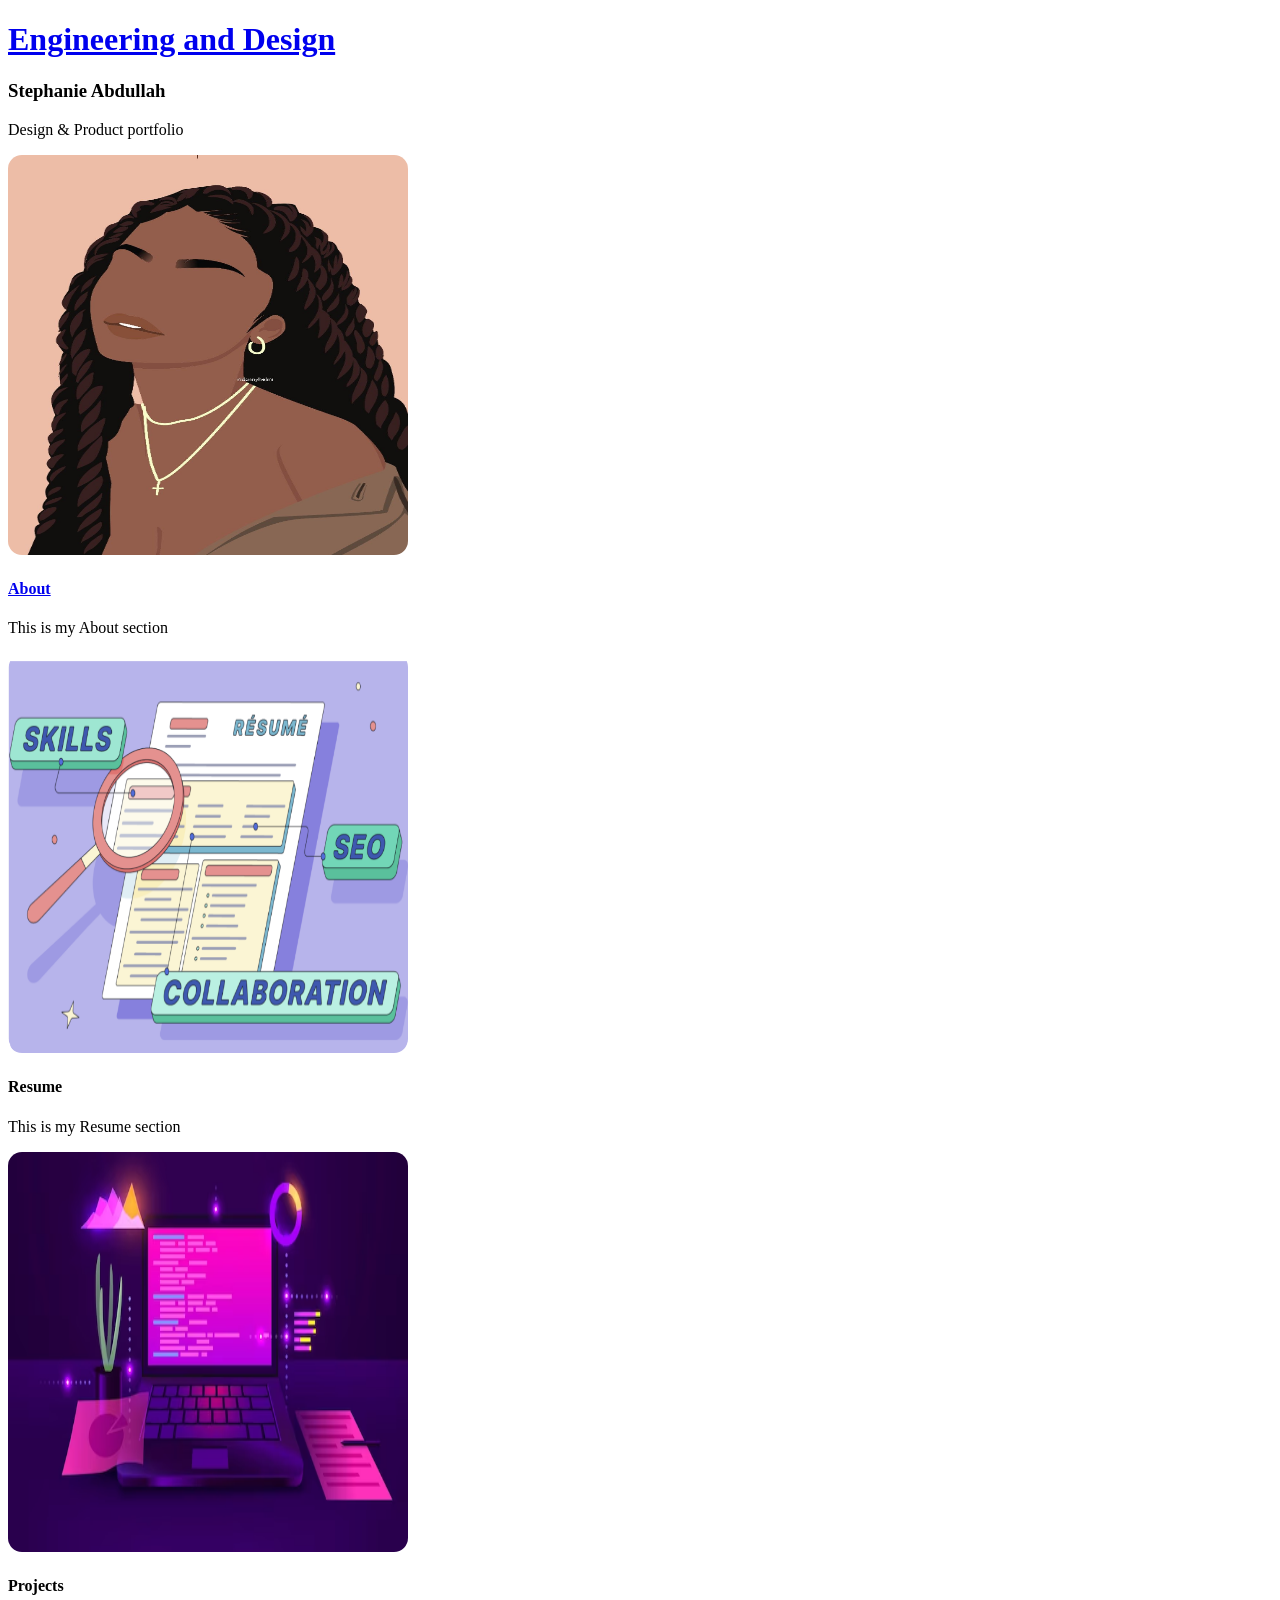
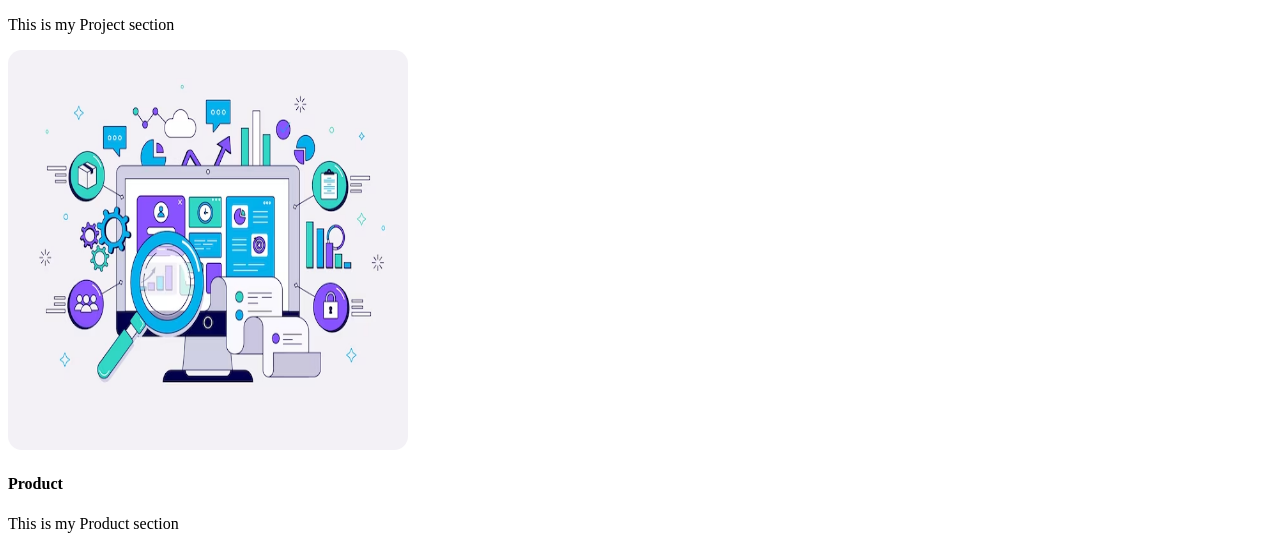
==== index.html @ 319235fc "commiting work" ====
<!DOCTYPE html>
<html lang="en">
  <head>
    <h1><a href="index.html"> Engineering and Design</a></h1>
  </head>
  <style> 
img{ border-radius: 14px;}
</style>
  <body>
   
    <h3>Stephanie Abdullah </h3>
    <p> 
     Design & Product portfolio
    </p>
    <div class="card"> 
        <img src="images/image.jpeg" alt="image" width="400" height="400">
        <h4><a href="about.html"> About  </a></h4>
        <p> This is my About section</p>
    </div>
    <div class="card"> 
        <img src="images/resume.png" alt="image" width="400" height="400">
        <h4> Resume</h4>
        <p> This is my Resume section</p>
    </div>
    <div class="card"> 
        <img src="images/project.avif" alt="image" width="400" height="400">
        <h4> Projects</h4>
        <p> This is my Project section</p>
    </div>
    <div class="card"> 
        <img src="images/product.avif" alt="image" width="400" height="400">
        <h4> Product</h4>
        <p> This is my Product section</p>
    </div>
  </body>
</html>
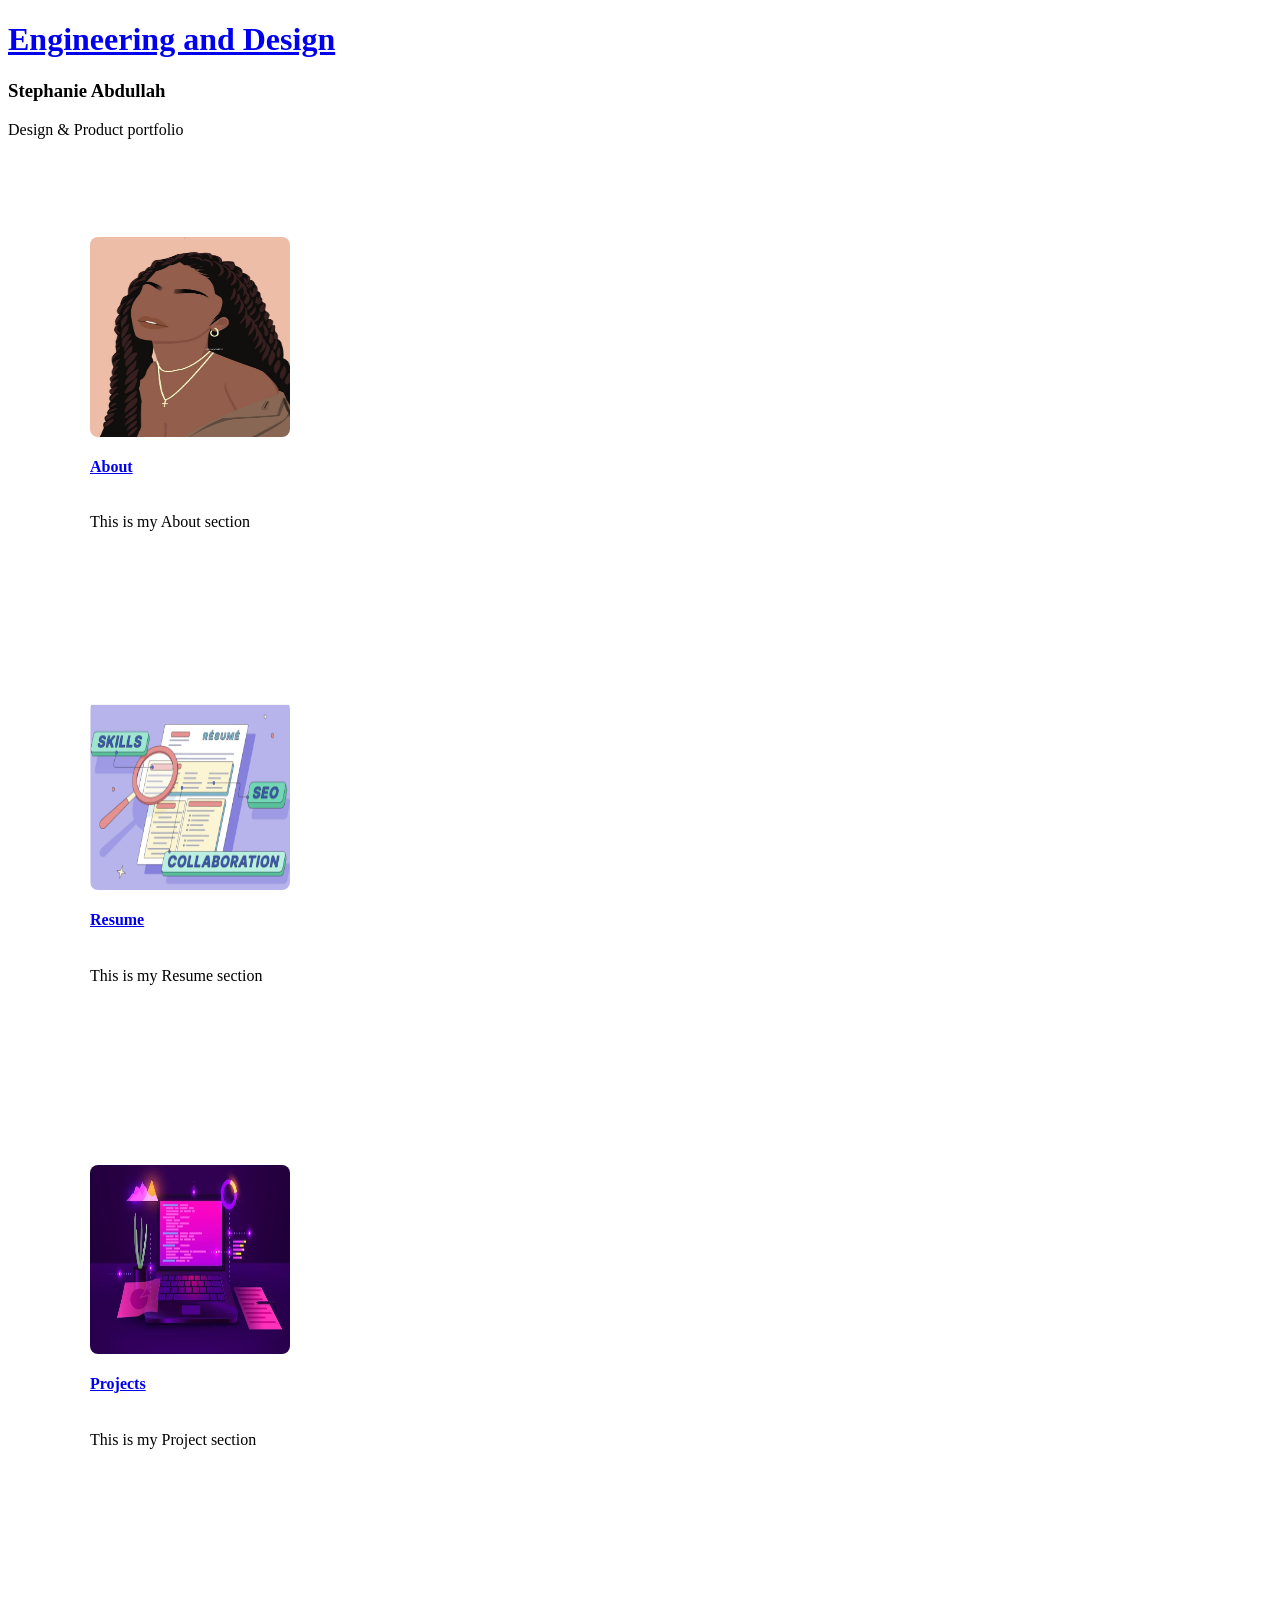
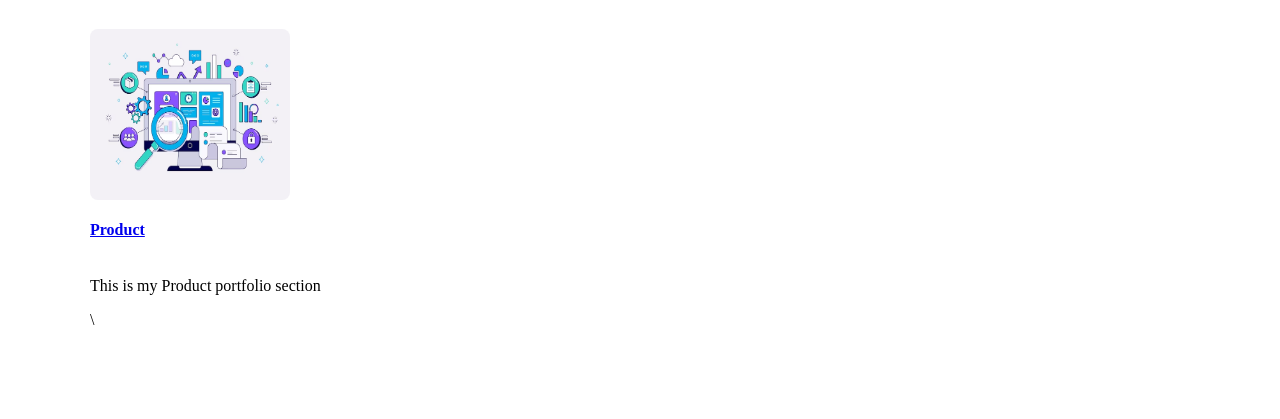
==== commit 07a5229a: "correcting CSS styling" ====
--- a/index.html
+++ b/index.html
@@ -1,10 +1,11 @@
 <!DOCTYPE html>
 <html lang="en">
   <head>
+    <link rel="stylesheet" type="text/css" href="index.css"> 
     <h1><a href="index.html"> Engineering and Design</a></h1>
   </head>
   <style> 
-img{ border-radius: 14px;}
+
 </style>
   <body>
    
@@ -12,25 +13,36 @@
     <p> 
      Design & Product portfolio
     </p>
-    <div class="card"> 
-        <img src="images/image.jpeg" alt="image" width="400" height="400">
-        <h4><a href="about.html"> About  </a></h4>
-        <p> This is my About section</p>
+    <div class="card-group"> 
+        <content class="card"> 
+            <img src="images/image.jpeg" alt="image" width="400" height="400">  
+            <h4><a href="about.html"> About</a></h4>
+            <p> This is my About section</p>
+        </content>
+      
     </div>
-    <div class="card"> 
+    <div class="card-group"> 
+        <content class="card"> 
         <img src="images/resume.png" alt="image" width="400" height="400">
-        <h4> Resume</h4>
+        <h4><a href="resume.html"> Resume </a></h4>
         <p> This is my Resume section</p>
+
+        </content>
+        
     </div>
-    <div class="card"> 
+    <div class="card-group"> 
+        <content class="card"> 
         <img src="images/project.avif" alt="image" width="400" height="400">
-        <h4> Projects</h4>
+        <h4><a href="projects.html">Projects </a></h4>
         <p> This is my Project section</p>
+        </content>
     </div>
-    <div class="card"> 
+    <div class="card-group"> 
+        <content class="card"> 
         <img src="images/product.avif" alt="image" width="400" height="400">
-        <h4> Product</h4>
-        <p> This is my Product section</p>
+        <h4><a href="product.html"> Product</a></h4>
+        <p> This is my Product portfolio section</p>\
+        </content>
     </div>
   </body>
 </html>
--- a/index.css
+++ b/index.css
@@ -0,0 +1,35 @@
+img {
+    border-radius: 8px;
+    width: 200px;
+    height: 200px;
+  }
+
+.card-group{ 
+    max-width: 1260px;
+    display: flex;
+    column-gap: 16px;
+    padding: 50px;
+    overflow-x: scroll;
+}
+.card{ 
+    flex: 0 0 300px;
+    display: flex;
+    flex-direction: column;
+    height: 300px;
+    background-image: ;
+    padding: 32px;
+    box-shadow: -16px 0 32px
+    rgdba(0, 0, 0, 0.5);
+    border-radius: 8px;
+    transition: transform 250ms;
+}
+.card:not(:first-child){ 
+    margin-left: -130px;
+}
+.card:hover{ 
+    transform: translate(-8px, -16px)
+    rotate(3deg);
+}
+.card:hover ~ .card{ 
+    transform: translate(130px);
+}
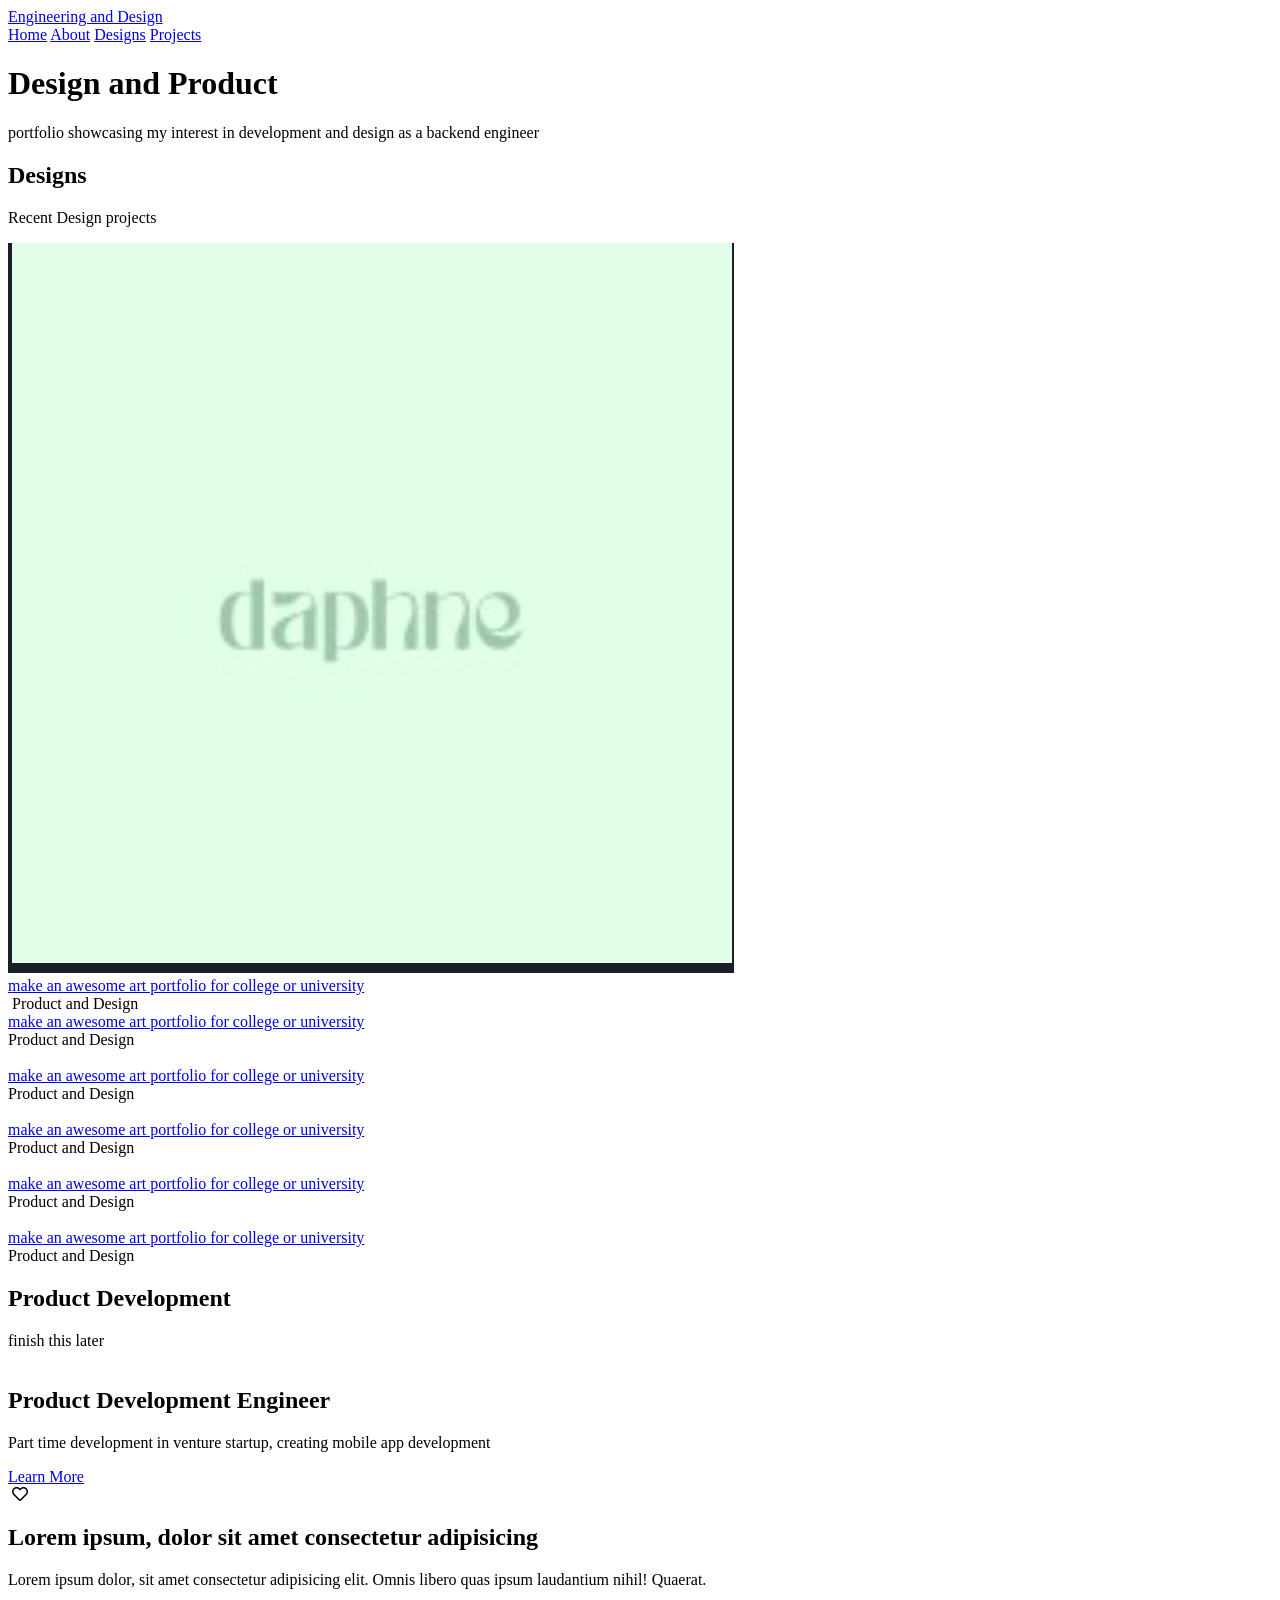
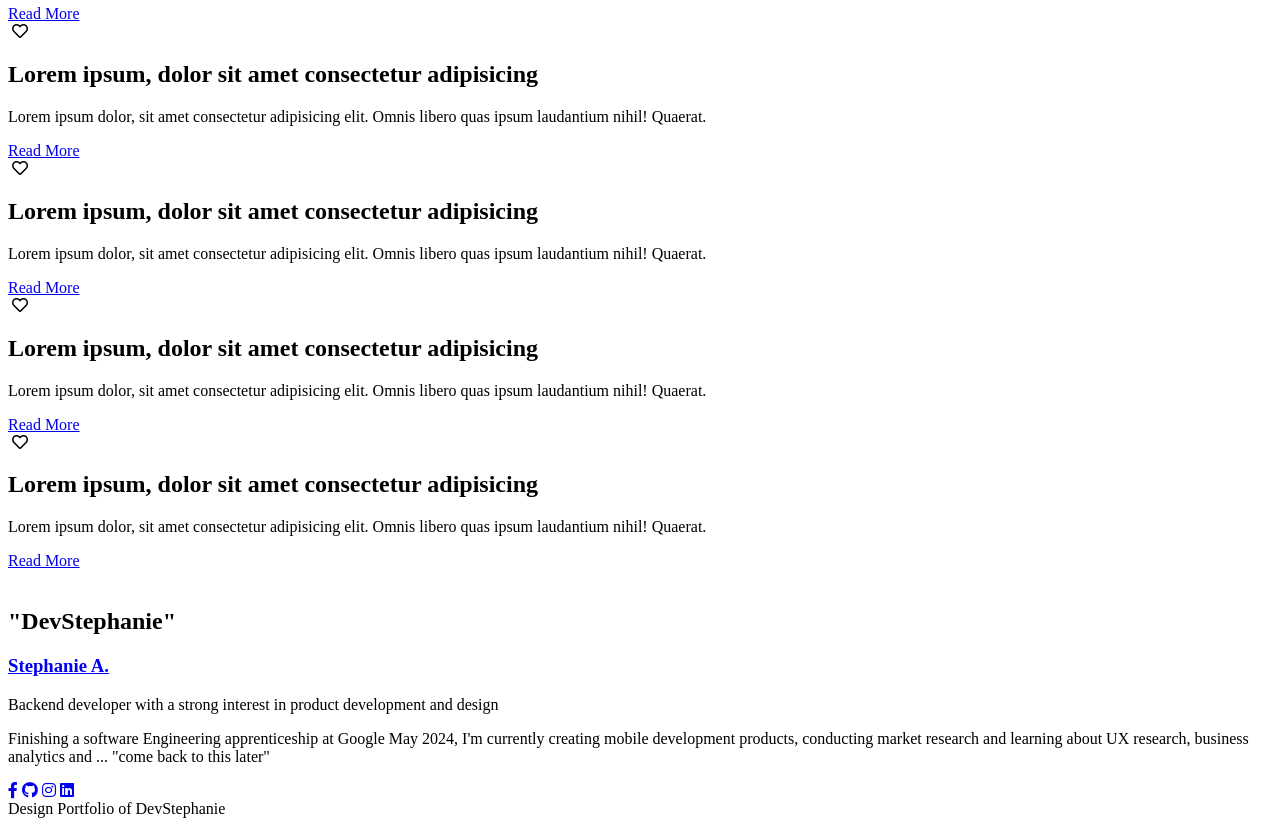
==== commit 41c61cd0: "adding styling to pages" ====
--- a/index.html
+++ b/index.html
@@ -1,48 +1,260 @@
 <!DOCTYPE html>
-<html lang="en">
+<html>
   <head>
-    <link rel="stylesheet" type="text/css" href="index.css"> 
-    <h1><a href="index.html"> Engineering and Design</a></h1>
+    <meta charset="utf-8">
+    <meta http-equiv="X-UA-Compatible" content="IE=edge">
+    <title>Engineering & Design: Creating a Better World </title>
+    <meta name="viewport" content="width=device-width, initial-scale=1">
+    <!-- Font awesome icon -->
+    <link rel="stylesheet" href="https://cdnjs.cloudflare.com/ajax/libs/font-awesome/5.15.1/css/all.min.css" integrity="sha512-+4zCK9k+qNFUR5X+cKL9EIR+ZOhtIloNl9GIKS57V1MyNsYpYcUrUeQc9vNfzsWfV28IaLL3i96P9sdNyeRssA==" crossorigin="anonymous" />
+    <link rel="stylesheet" href="style.css">
   </head>
-  <style> 
-
-</style>
   <body>
-   
-    <h3>Stephanie Abdullah </h3>
-    <p> 
-     Design & Product portfolio
-    </p>
-    <div class="card-group"> 
-        <content class="card"> 
-            <img src="images/image.jpeg" alt="image" width="400" height="400">  
-            <h4><a href="about.html"> About</a></h4>
-            <p> This is my About section</p>
-        </content>
-      
-    </div>
-    <div class="card-group"> 
-        <content class="card"> 
-        <img src="images/resume.png" alt="image" width="400" height="400">
-        <h4><a href="resume.html"> Resume </a></h4>
-        <p> This is my Resume section</p>
-
-        </content>
+
+    <!-- header -->
+    <header>
+      <nav class = "navbar">
+        <div class = "container">
+          <a href = "index.html" class = "navbar-brand"> Engineering and Design </a>
+          <div class = "navbar-nav">
+            <a href = "index.html">Home</a>
+            <a href = "files/about.html">About</a>
+            <a href = "files/design.html">Designs</a>
+            <a href = "files/projects.html">Projects</a>
+          </div>
+        </div>
+      </nav>
+      <div class = "banner">
+        <div class = "container">
+          <h1 class = "banner-title">
+            <span>Design and Product</span>
+          </h1>
+          <p>portfolio showcasing my interest in development and design as a backend engineer </p>
         
-    </div>
-    <div class="card-group"> 
-        <content class="card"> 
-        <img src="images/project.avif" alt="image" width="400" height="400">
-        <h4><a href="projects.html">Projects </a></h4>
-        <p> This is my Project section</p>
-        </content>
-    </div>
-    <div class="card-group"> 
-        <content class="card"> 
-        <img src="images/product.avif" alt="image" width="400" height="400">
-        <h4><a href="product.html"> Product</a></h4>
-        <p> This is my Product portfolio section</p>\
-        </content>
-    </div>
+        </div>
+      </div>
+    </header>
+    <!-- end of header -->
+    
+    <!-- design -->
+    <section class = "design" id = "design">
+      <div class = "container">
+        <div class = "title">
+          <h2>Designs</h2>
+          <p>Recent Design projects </p>
+        </div>
+
+        <div class = "design-content">
+          <!-- item -->
+          <div class = "design-item">
+            <div class = "design-img">
+              <img src = "images/daphne.png" alt = "">
+             
+            </div>
+            <div class = "design-title">
+              <a href = "#">make an awesome art portfolio for college or university</a>
+            </div>
+          </div>
+          <!-- end of item -->
+          <!-- item -->
+          <div class = "design-item">
+            <div class = "design-img">
+              <img src = "images/art-design-2.jpg" alt = "">
+              <span>Product and Design</span>
+            </div>
+            <div class = "design-title">
+              <a href = "#">make an awesome art portfolio for college or university</a>
+            </div>
+            <span>Product and Design</span>
+          </div>
+          <!-- end of item -->
+          <!-- item -->
+          <div class = "design-item">
+            <div class = "design-img">
+              <img src = "images/art-design-3.jpg" alt = "">
+             
+            </div>
+            <div class = "design-title">
+              <a href = "#">make an awesome art portfolio for college or university</a>
+            </div>
+            <span>Product and Design</span>
+          </div>
+          <!-- end of item -->
+          <!-- item -->
+          <div class = "design-item">
+            <div class = "design-img">
+              <img src = "images/art-design-4.jpg" alt = "">
+             
+            </div>
+            <div class = "design-title">
+              <a href = "#">make an awesome art portfolio for college or university</a>
+            </div>
+            <span>Product and Design</span>
+          </div>
+          <!-- end of item -->
+          <!-- item -->
+          <div class = "design-item">
+            <div class = "design-img">
+              <img src = "images/art-design-5.jpg" alt = "">
+              
+            </div>
+            <div class = "design-title">
+              <a href = "#">make an awesome art portfolio for college or university</a>
+            </div>
+            <span>Product and Design</span>
+          </div>
+          <!-- end of item -->
+          <!-- item -->
+          <div class = "design-item">
+            <div class = "design-img">
+              <img src = "images/art-design-6.jpg" alt = "">
+            
+            </div>
+            <div class = "design-title">
+              <a href = "#">make an awesome art portfolio for college or university</a>
+            </div>
+            <span>Product and Design</span>
+          </div>
+          <!-- end of item -->
+        </div>
+      </div>
+    </section>
+    <!-- end of design -->
+
+
+    <!-- blog -->
+    <section class = "blog" id = "blog">
+      <div class = "container">
+        <div class = "title">
+          <h2>Product Development</h2>
+          <p1><bold> finish this later </bold></p1>
+        </div>
+
+        <div class = "project-content">
+          <!-- item -->
+          <div class = "project-item">
+            <div class = "project-img">
+              <img src = "images/blog-p-1.jpg" alt = "">
+              <span><i class = ""></i></span>
+            </div>
+            <div class = "blog-text">
+              
+              <h2>Product Development Engineer </h2>
+              <p> Part time development in venture startup, creating mobile app development </p>
+              <a href = "https://www.linkedin.com/company/daphnewomen/about/"> Learn More</a>
+
+            </div>
+          </div>
+          <!-- end of item -->
+          <!-- item -->
+          <div class = "blog-item">
+            <div class = "blog-img">
+              <img src = "images/blog-p-2.jpg" alt = "">
+              <span><i class = "far fa-heart"></i></span>
+            </div>
+            <div class = "blog-text">
+              
+              <h2>Lorem ipsum, dolor sit amet consectetur adipisicing</h2>
+              <p>Lorem ipsum dolor, sit amet consectetur adipisicing elit. Omnis libero quas ipsum laudantium nihil! Quaerat.</p>
+              <a href = "#">Read More</a>
+            </div>
+          </div>
+          <!-- end of item -->
+          <!-- item -->
+          <div class = "blog-item">
+            <div class = "blog-img">
+              <img src = "images/blog-p-3.jpg" alt = "">
+              <span><i class = "far fa-heart"></i></span>
+            </div>
+            <div class = "blog-text">
+              
+              <h2>Lorem ipsum, dolor sit amet consectetur adipisicing</h2>
+              <p>Lorem ipsum dolor, sit amet consectetur adipisicing elit. Omnis libero quas ipsum laudantium nihil! Quaerat.</p>
+              <a href = "#">Read More</a>
+            </div>
+          </div>
+          <!-- end of item -->
+          <!-- item -->
+          <div class = "blog-item">
+            <div class = "blog-img">
+              <img src = "images/blog-p-4.jpg" alt = "">
+              <span><i class = "far fa-heart"></i></span>
+            </div>
+            <div class = "blog-text">
+              
+              <h2>Lorem ipsum, dolor sit amet consectetur adipisicing</h2>
+              <p>Lorem ipsum dolor, sit amet consectetur adipisicing elit. Omnis libero quas ipsum laudantium nihil! Quaerat.</p>
+              <a href = "#">Read More</a>
+            </div>
+          </div>
+          <!-- end of item -->
+          <!-- item -->
+          <div class = "blog-item">
+            <div class = "blog-img">
+              <img src = "images/blog-p-5.jpg" alt = "">
+              <span><i class = "far fa-heart"></i></span>
+            </div>
+            <div class = "blog-text">
+              
+              <h2>Lorem ipsum, dolor sit amet consectetur adipisicing</h2>
+              <p>Lorem ipsum dolor, sit amet consectetur adipisicing elit. Omnis libero quas ipsum laudantium nihil! Quaerat.</p>
+              <a href = "#">Read More</a>
+            </div>
+          </div>
+          <!-- end of item -->
+          <!-- item -->
+          <div class = "blog-item">
+            <div class = "blog-img">
+              <img src = "images/blog-p-6.jpg" alt = "">
+              <span><i class = "far fa-heart"></i></span>
+            </div>
+            <div class = "blog-text">
+              
+              <h2>Lorem ipsum, dolor sit amet consectetur adipisicing</h2>
+              <p>Lorem ipsum dolor, sit amet consectetur adipisicing elit. Omnis libero quas ipsum laudantium nihil! Quaerat.</p>
+              <a href = "#">Read More</a>
+            </div>
+          </div>
+          <!-- end of item -->
+        </div>
+      </div>
+    </section>
+    <!-- end of blog -->
+
+    <!-- about -->
+    <section class = "about" id = "about">
+      <div class = "container">
+        <div class = "about-content">
+          <div>
+            <img src = "images/about-bg.jpg" alt = "">
+          </div>
+          <div class = "about-text">
+            <div class = "title">
+              <h2>"DevStephanie"</h2>
+              <h3><a href="files/about.html"> Stephanie A.</a></h3>
+              <p>Backend developer with a strong interest in product development and design</p>
+            </div>
+            <p> 
+                Finishing a software Engineering apprenticeship at Google May 2024, I'm currently creating mobile development products, conducting market research and learning about UX research, business analytics and ... "come back to this later"
+            </p>
+          </div>
+        </div>
+      </div>
+    </section>
+    <!-- end of about -->
+
+    <!-- footer -->
+    <footer>
+      <div class = "social-links">
+        <a href = "#"><i class = "fab fa-facebook-f"></i></a>
+        <a href = "https://github.com/DevStephanie"><i class = "fab fa-github"></i></a>
+        <a href = "#"><i class = "fab fa-instagram"></i></a>
+        <a href = "https://www.linkedin.com/in/stephanie-a-aa5751109/"><i class = "fab fa-linkedin"></i></a>
+      </div>
+      <span>Design Portfolio of DevStephanie</span>
+    </footer>
+    <!-- end of footer -->
+    
+    
   </body>
-</html>
+</html>
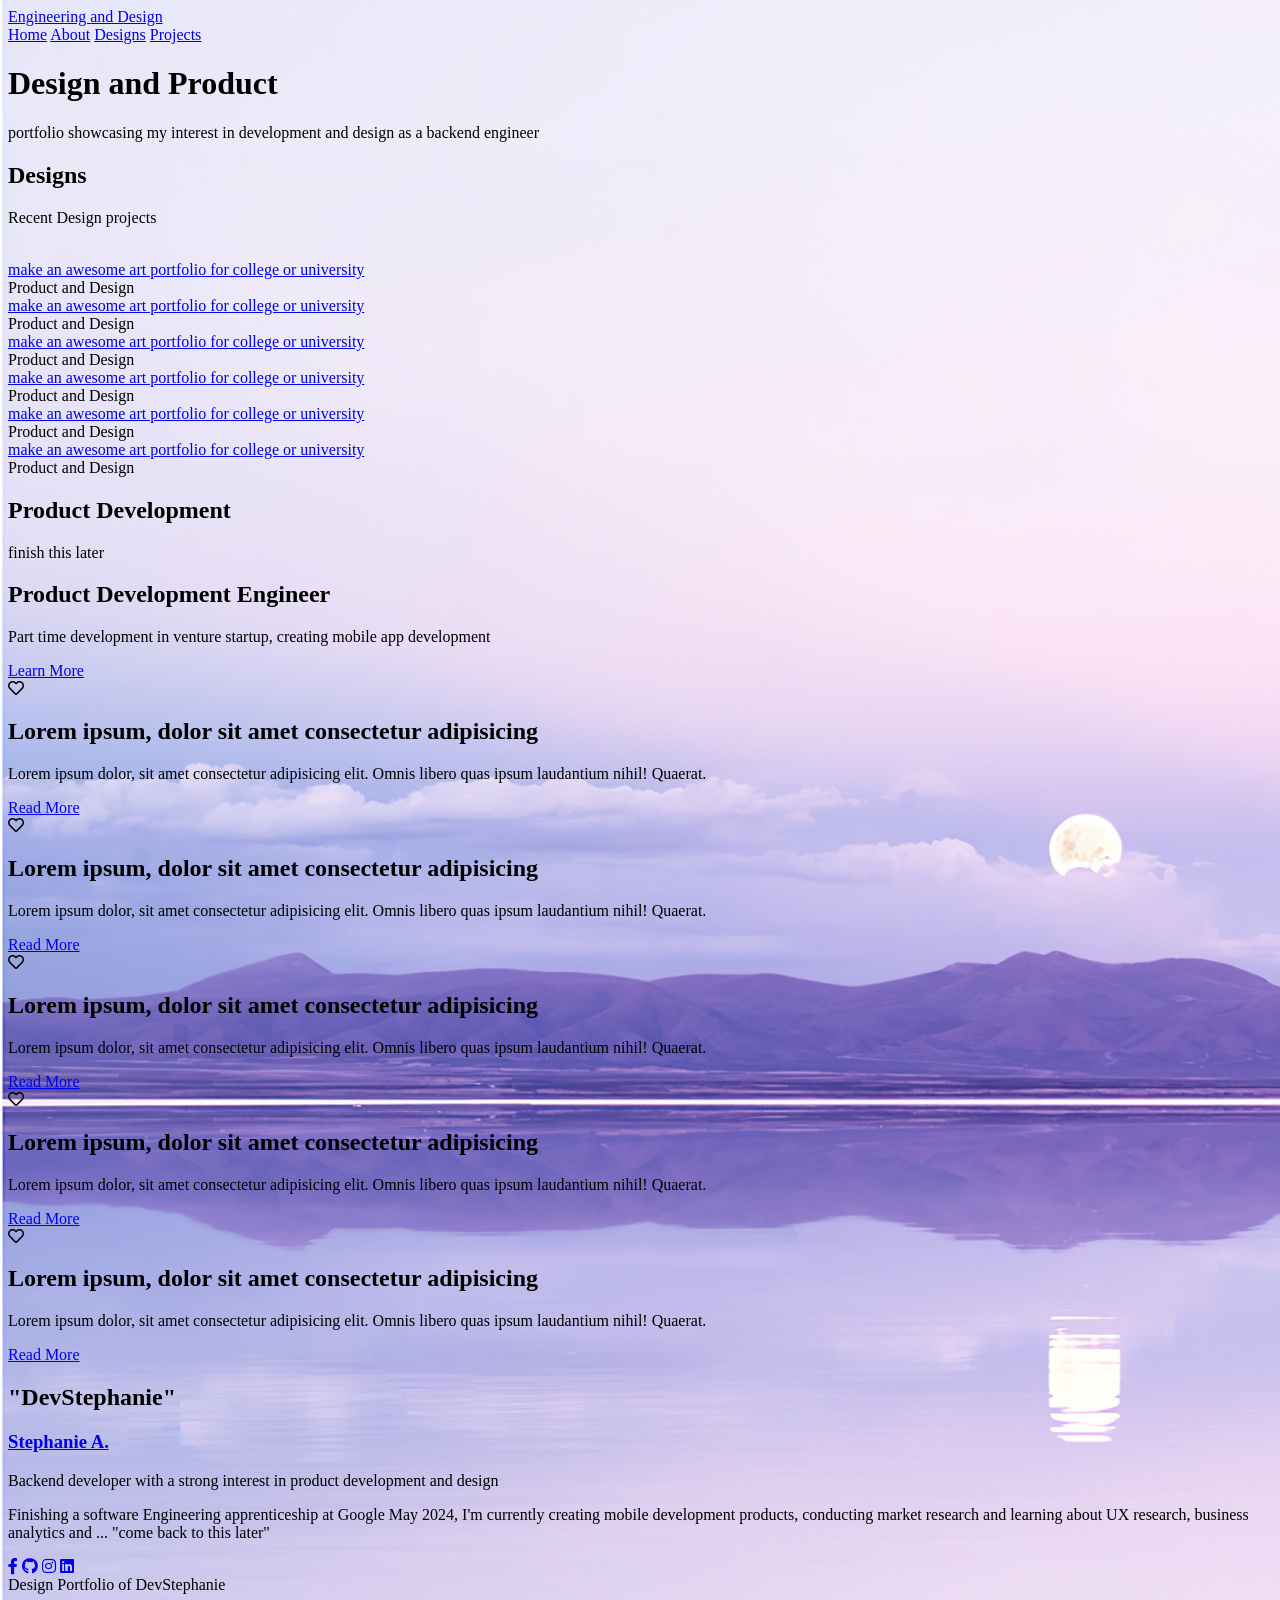
==== commit 9f0f06ea: "adding background css style components" ====
--- a/index.html
+++ b/index.html
@@ -17,6 +17,9 @@
         <div class = "container">
           <a href = "index.html" class = "navbar-brand"> Engineering and Design </a>
           <div class = "navbar-nav">
+            <style> 
+              body{background-image:url(images/lw2.jpeg) }
+            </style> 
             <a href = "index.html">Home</a>
             <a href = "files/about.html">About</a>
             <a href = "files/design.html">Designs</a>
@@ -48,7 +51,7 @@
           <!-- item -->
           <div class = "design-item">
             <div class = "design-img">
-              <img src = "images/daphne.png" alt = "">
+              <img src = "" alt = "">
              
             </div>
             <div class = "design-title">
@@ -59,7 +62,7 @@
           <!-- item -->
           <div class = "design-item">
             <div class = "design-img">
-              <img src = "images/art-design-2.jpg" alt = "">
+              <!-- <img src = "images/image.jpeg" alt = ""> -->
               <span>Product and Design</span>
             </div>
             <div class = "design-title">
@@ -71,7 +74,7 @@
           <!-- item -->
           <div class = "design-item">
             <div class = "design-img">
-              <img src = "images/art-design-3.jpg" alt = "">
+              <!-- <img src = "images/lw2.jpeg" alt = ""> -->
              
             </div>
             <div class = "design-title">
@@ -83,7 +86,7 @@
           <!-- item -->
           <div class = "design-item">
             <div class = "design-img">
-              <img src = "images/art-design-4.jpg" alt = "">
+              <!-- <img src = "images/purplemoon.jpeg" alt = ""> -->
              
             </div>
             <div class = "design-title">
@@ -95,19 +98,19 @@
           <!-- item -->
           <div class = "design-item">
             <div class = "design-img">
-              <img src = "images/art-design-5.jpg" alt = "">
-              
-            </div>
-            <div class = "design-title">
-              <a href = "#">make an awesome art portfolio for college or university</a>
-            </div>
-            <span>Product and Design</span>
-          </div>
-          <!-- end of item -->
-          <!-- item -->
-          <div class = "design-item">
-            <div class = "design-img">
-              <img src = "images/art-design-6.jpg" alt = "">
+              <!-- <img src = "images/project.avif" alt = ""> -->
+              
+            </div>
+            <div class = "design-title">
+              <a href = "#">make an awesome art portfolio for college or university</a>
+            </div>
+            <span>Product and Design</span>
+          </div>
+          <!-- end of item -->
+          <!-- item -->
+          <div class = "design-item">
+            <div class = "design-img">
+              <!-- <img src = "images/daphne.png" alt = ""> -->
             
             </div>
             <div class = "design-title">
@@ -134,7 +137,7 @@
           <!-- item -->
           <div class = "project-item">
             <div class = "project-img">
-              <img src = "images/blog-p-1.jpg" alt = "">
+              <!-- <img src = "images/blog-p-1.jpg" alt = ""> -->
               <span><i class = ""></i></span>
             </div>
             <div class = "blog-text">
@@ -149,67 +152,66 @@
           <!-- item -->
           <div class = "blog-item">
             <div class = "blog-img">
-              <img src = "images/blog-p-2.jpg" alt = "">
-              <span><i class = "far fa-heart"></i></span>
-            </div>
-            <div class = "blog-text">
-              
-              <h2>Lorem ipsum, dolor sit amet consectetur adipisicing</h2>
-              <p>Lorem ipsum dolor, sit amet consectetur adipisicing elit. Omnis libero quas ipsum laudantium nihil! Quaerat.</p>
-              <a href = "#">Read More</a>
-            </div>
-          </div>
-          <!-- end of item -->
-          <!-- item -->
-          <div class = "blog-item">
-            <div class = "blog-img">
-              <img src = "images/blog-p-3.jpg" alt = "">
-              <span><i class = "far fa-heart"></i></span>
-            </div>
-            <div class = "blog-text">
-              
-              <h2>Lorem ipsum, dolor sit amet consectetur adipisicing</h2>
-              <p>Lorem ipsum dolor, sit amet consectetur adipisicing elit. Omnis libero quas ipsum laudantium nihil! Quaerat.</p>
-              <a href = "#">Read More</a>
-            </div>
-          </div>
-          <!-- end of item -->
-          <!-- item -->
-          <div class = "blog-item">
-            <div class = "blog-img">
-              <img src = "images/blog-p-4.jpg" alt = "">
-              <span><i class = "far fa-heart"></i></span>
-            </div>
-            <div class = "blog-text">
-              
-              <h2>Lorem ipsum, dolor sit amet consectetur adipisicing</h2>
-              <p>Lorem ipsum dolor, sit amet consectetur adipisicing elit. Omnis libero quas ipsum laudantium nihil! Quaerat.</p>
-              <a href = "#">Read More</a>
-            </div>
-          </div>
-          <!-- end of item -->
-          <!-- item -->
-          <div class = "blog-item">
-            <div class = "blog-img">
-              <img src = "images/blog-p-5.jpg" alt = "">
-              <span><i class = "far fa-heart"></i></span>
-            </div>
-            <div class = "blog-text">
-              
-              <h2>Lorem ipsum, dolor sit amet consectetur adipisicing</h2>
-              <p>Lorem ipsum dolor, sit amet consectetur adipisicing elit. Omnis libero quas ipsum laudantium nihil! Quaerat.</p>
-              <a href = "#">Read More</a>
-            </div>
-          </div>
-          <!-- end of item -->
-          <!-- item -->
-          <div class = "blog-item">
-            <div class = "blog-img">
-              <img src = "images/blog-p-6.jpg" alt = "">
-              <span><i class = "far fa-heart"></i></span>
-            </div>
-            <div class = "blog-text">
-              
+              <!-- <img src = "images/blog-p-2.jpg" alt = ""> -->
+              <span><i class = "far fa-heart"></i></span>
+            </div>
+            <div class = "blog-text">
+              
+              <h2>Lorem ipsum, dolor sit amet consectetur adipisicing</h2>
+              <p>Lorem ipsum dolor, sit amet consectetur adipisicing elit. Omnis libero quas ipsum laudantium nihil! Quaerat.</p>
+              <a href = "#">Read More</a>
+            </div>
+          </div>
+          <!-- end of item -->
+          <!-- item -->
+          <div class = "blog-item">
+            <div class = "blog-img">
+              <!-- <img src = "images/blog-p-3.jpg" alt = ""> -->
+              <span><i class = "far fa-heart"></i></span>
+            </div>
+            <div class = "blog-text">
+              
+              <h2>Lorem ipsum, dolor sit amet consectetur adipisicing</h2>
+              <p>Lorem ipsum dolor, sit amet consectetur adipisicing elit. Omnis libero quas ipsum laudantium nihil! Quaerat.</p>
+              <a href = "#">Read More</a>
+            </div>
+          </div>
+          <!-- end of item -->
+          <!-- item -->
+          <div class = "blog-item">
+            <div class = "blog-img">
+              <!-- <img src = "images/blog-p-4.jpg" alt = ""> -->
+              <span><i class = "far fa-heart"></i></span>
+            </div>
+            <div class = "blog-text">
+              
+              <h2>Lorem ipsum, dolor sit amet consectetur adipisicing</h2>
+              <p>Lorem ipsum dolor, sit amet consectetur adipisicing elit. Omnis libero quas ipsum laudantium nihil! Quaerat.</p>
+              <a href = "#">Read More</a>
+            </div>
+          </div>
+          <!-- end of item -->
+          <!-- item -->
+          <div class = "blog-item">
+            <div class = "blog-img">
+              <!-- <img src = "images/blog-p-5.jpg" alt = ""> -->
+              <span><i class = "far fa-heart"></i></span>
+            </div>
+            <div class = "blog-text">
+              
+              <h2>Lorem ipsum, dolor sit amet consectetur adipisicing</h2>
+              <p>Lorem ipsum dolor, sit amet consectetur adipisicing elit. Omnis libero quas ipsum laudantium nihil! Quaerat.</p>
+              <a href = "#">Read More</a>
+            </div>
+          </div>
+          <!-- end of item -->
+          <!-- item -->
+          <div class = "blog-item">
+            <div class = "blog-img">
+              <!-- <img src = "images/blog-p-6.jpg" alt = ""> -->
+              <span><i class = "far fa-heart"></i></span>
+            </div>
+            <div class = "blog-text">
               <h2>Lorem ipsum, dolor sit amet consectetur adipisicing</h2>
               <p>Lorem ipsum dolor, sit amet consectetur adipisicing elit. Omnis libero quas ipsum laudantium nihil! Quaerat.</p>
               <a href = "#">Read More</a>
@@ -226,7 +228,7 @@
       <div class = "container">
         <div class = "about-content">
           <div>
-            <img src = "images/about-bg.jpg" alt = "">
+            <!-- <img src = "images/about-bg.jpg" alt = ""> -->
           </div>
           <div class = "about-text">
             <div class = "title">
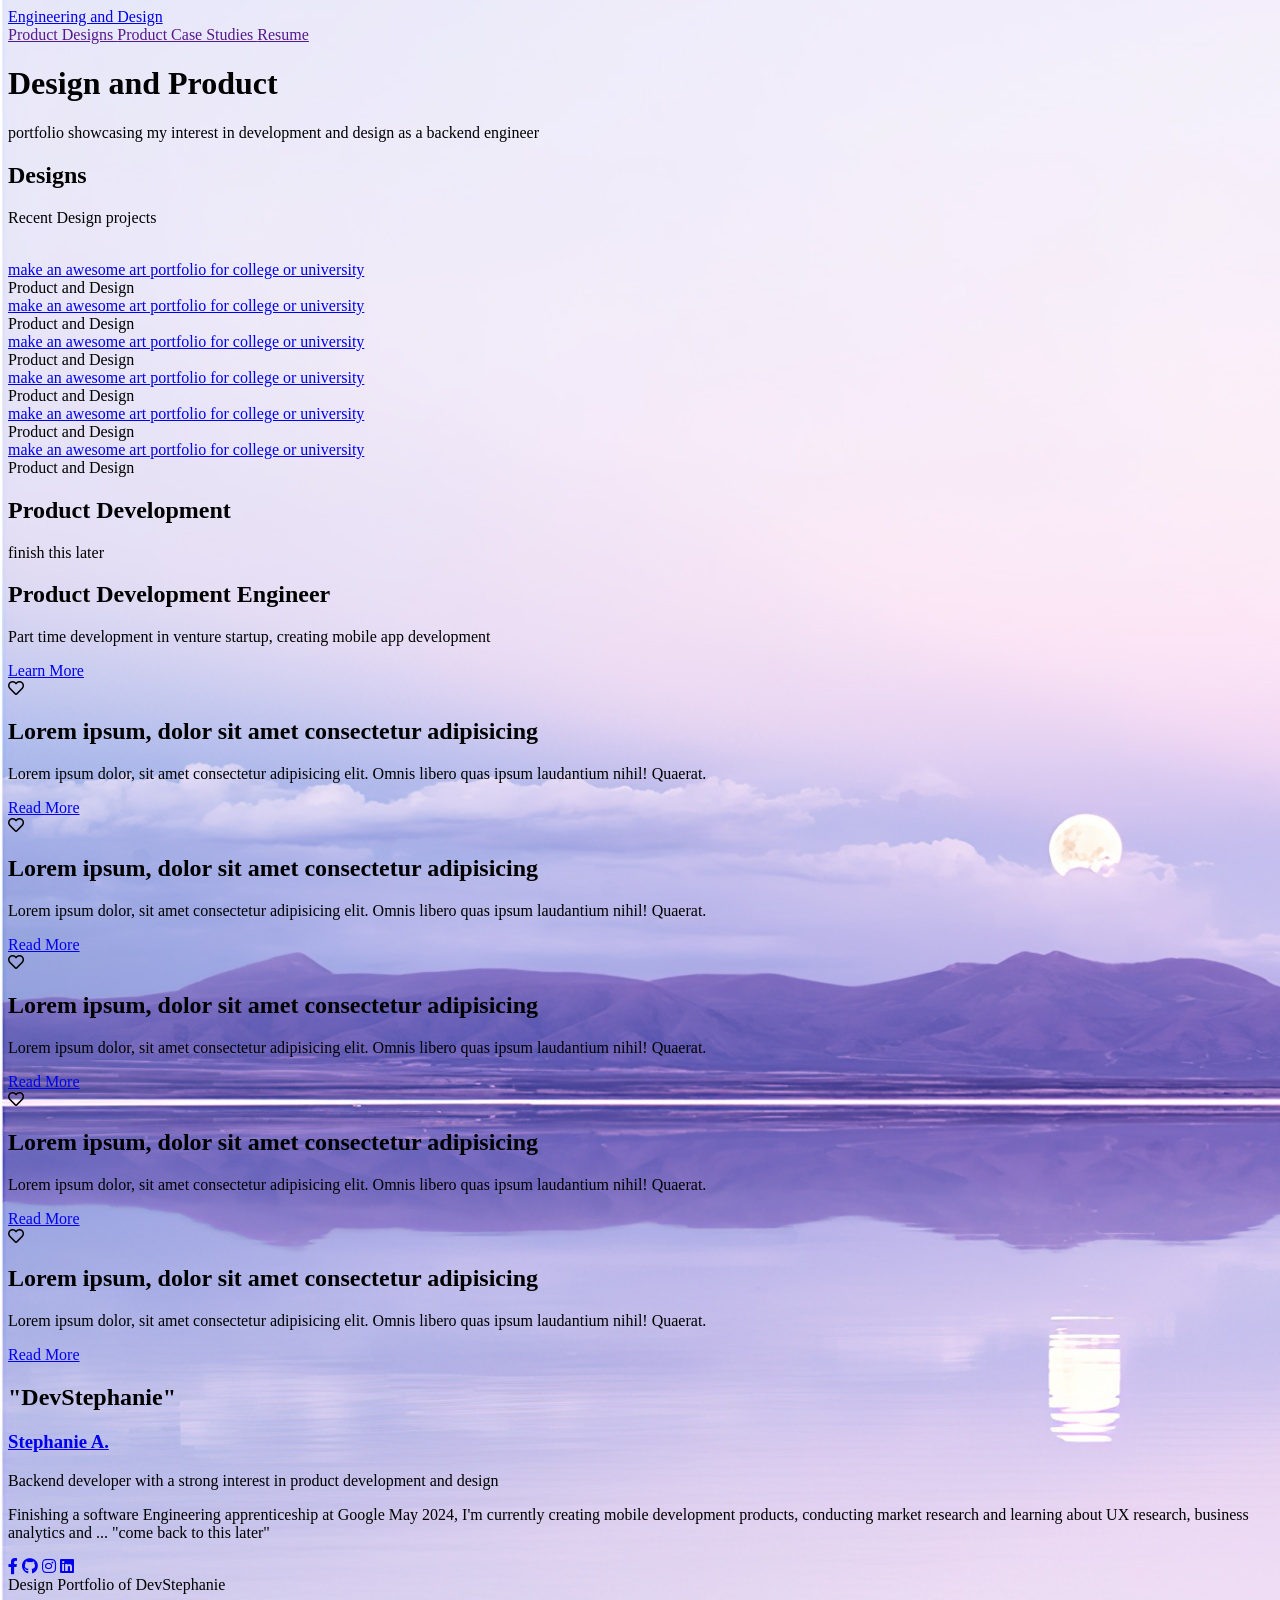
==== commit c81c4c36: "Correcting routes" ====
--- a/index.html
+++ b/index.html
@@ -15,22 +15,21 @@
     <header>
       <nav class = "navbar">
         <div class = "container">
-          <a href = "index.html" class = "navbar-brand"> Engineering and Design </a>
+          <a href = "../index.html" class = "navbar-brand"> Engineering and Design </a>
           <div class = "navbar-nav">
             <style> 
               body{background-image:url(images/lw2.jpeg) }
             </style> 
-            <a href = "index.html">Home</a>
-            <a href = "files/about.html">About</a>
-            <a href = "files/design.html">Designs</a>
-            <a href = "files/projects.html">Projects</a>
+            <a href = ""> Product Designs </a>
+            <a href = ""> Product Case Studies </a>
+            <a href = ""> Resume </a>
           </div>
         </div>
       </nav>
       <div class = "banner">
         <div class = "container">
           <h1 class = "banner-title">
-            <span>Design and Product</span>
+            <span><emphasis> Design and Product</emphasis></span>
           </h1>
           <p>portfolio showcasing my interest in development and design as a backend engineer </p>
         
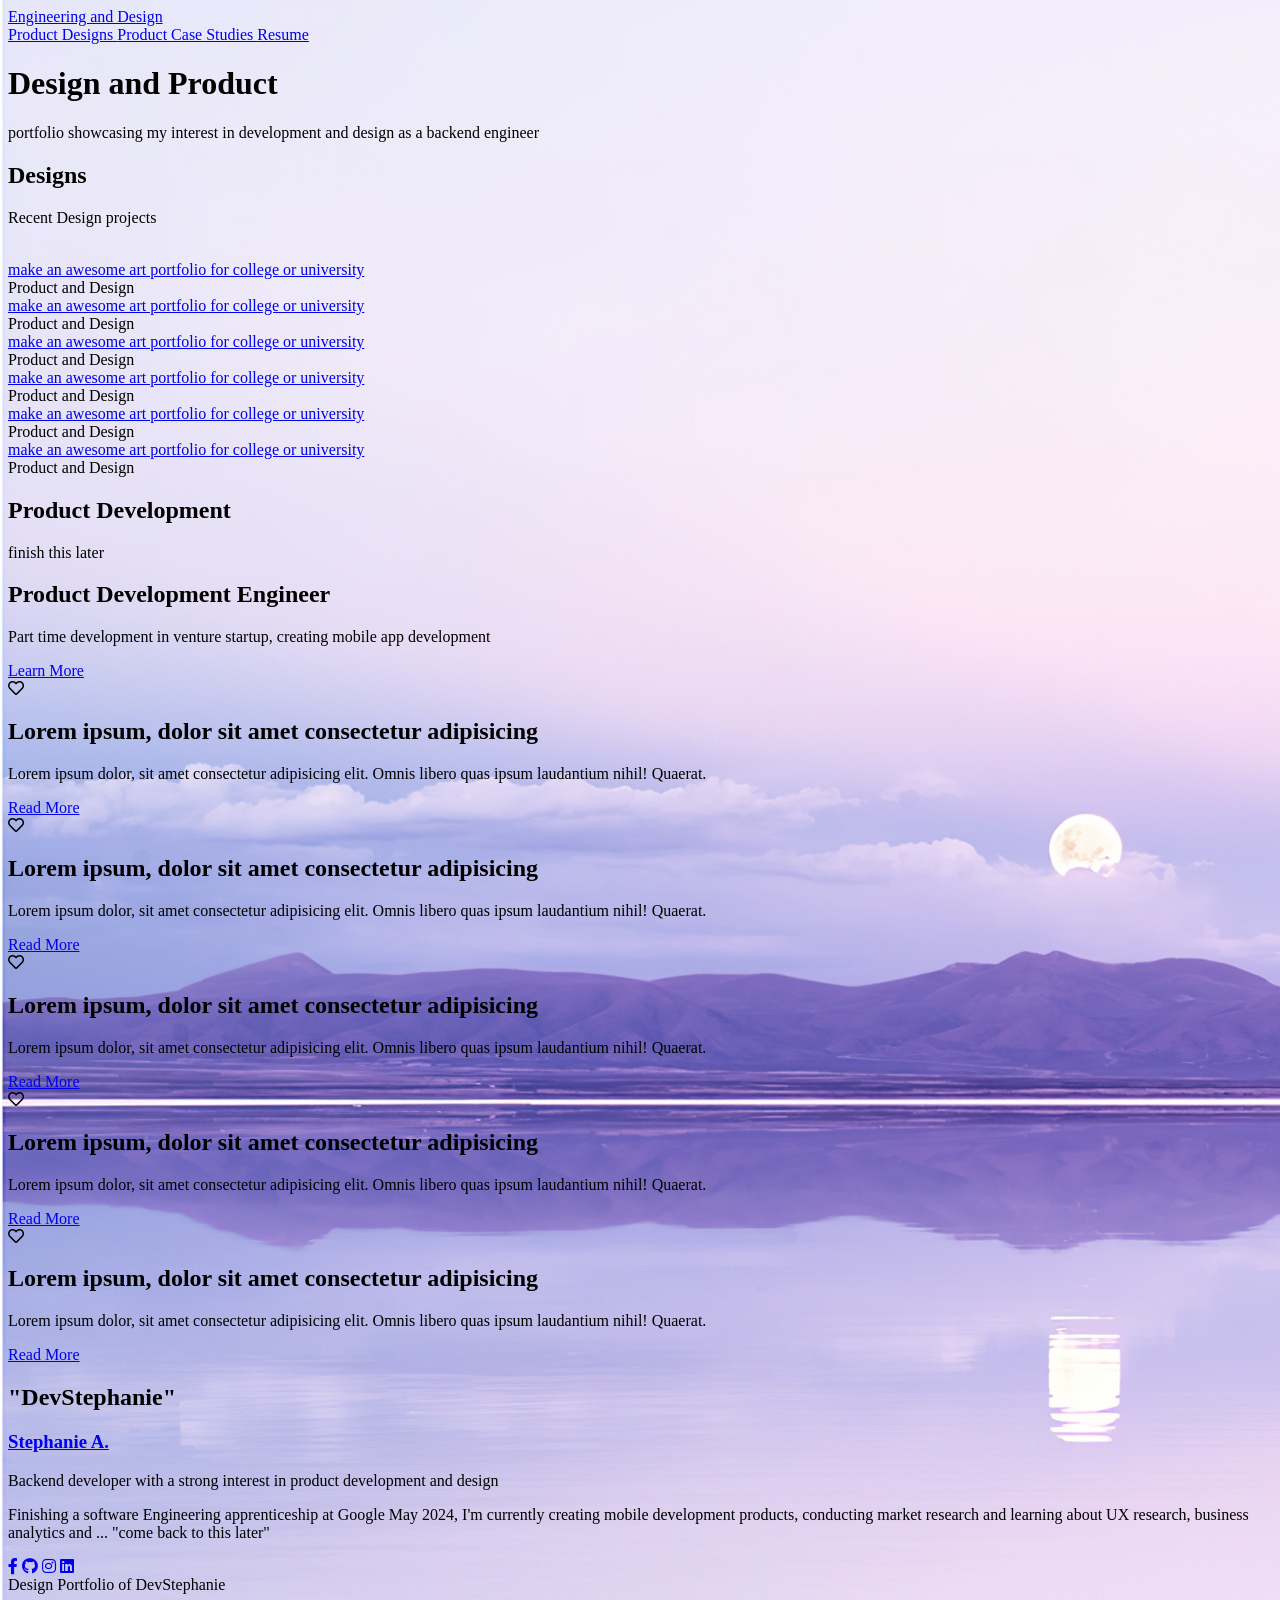
==== commit b8321bb6: "fixed routes in files" ====
--- a/index.html
+++ b/index.html
@@ -20,9 +20,9 @@
             <style> 
               body{background-image:url(images/lw2.jpeg) }
             </style> 
-            <a href = ""> Product Designs </a>
-            <a href = ""> Product Case Studies </a>
-            <a href = ""> Resume </a>
+            <a href = "./files/design.html"> Product Designs </a>
+            <a href = "./files/projects.html"> Product Case Studies </a>
+            <a href = "./files/resume.html"> Resume </a>
           </div>
         </div>
       </nav>
